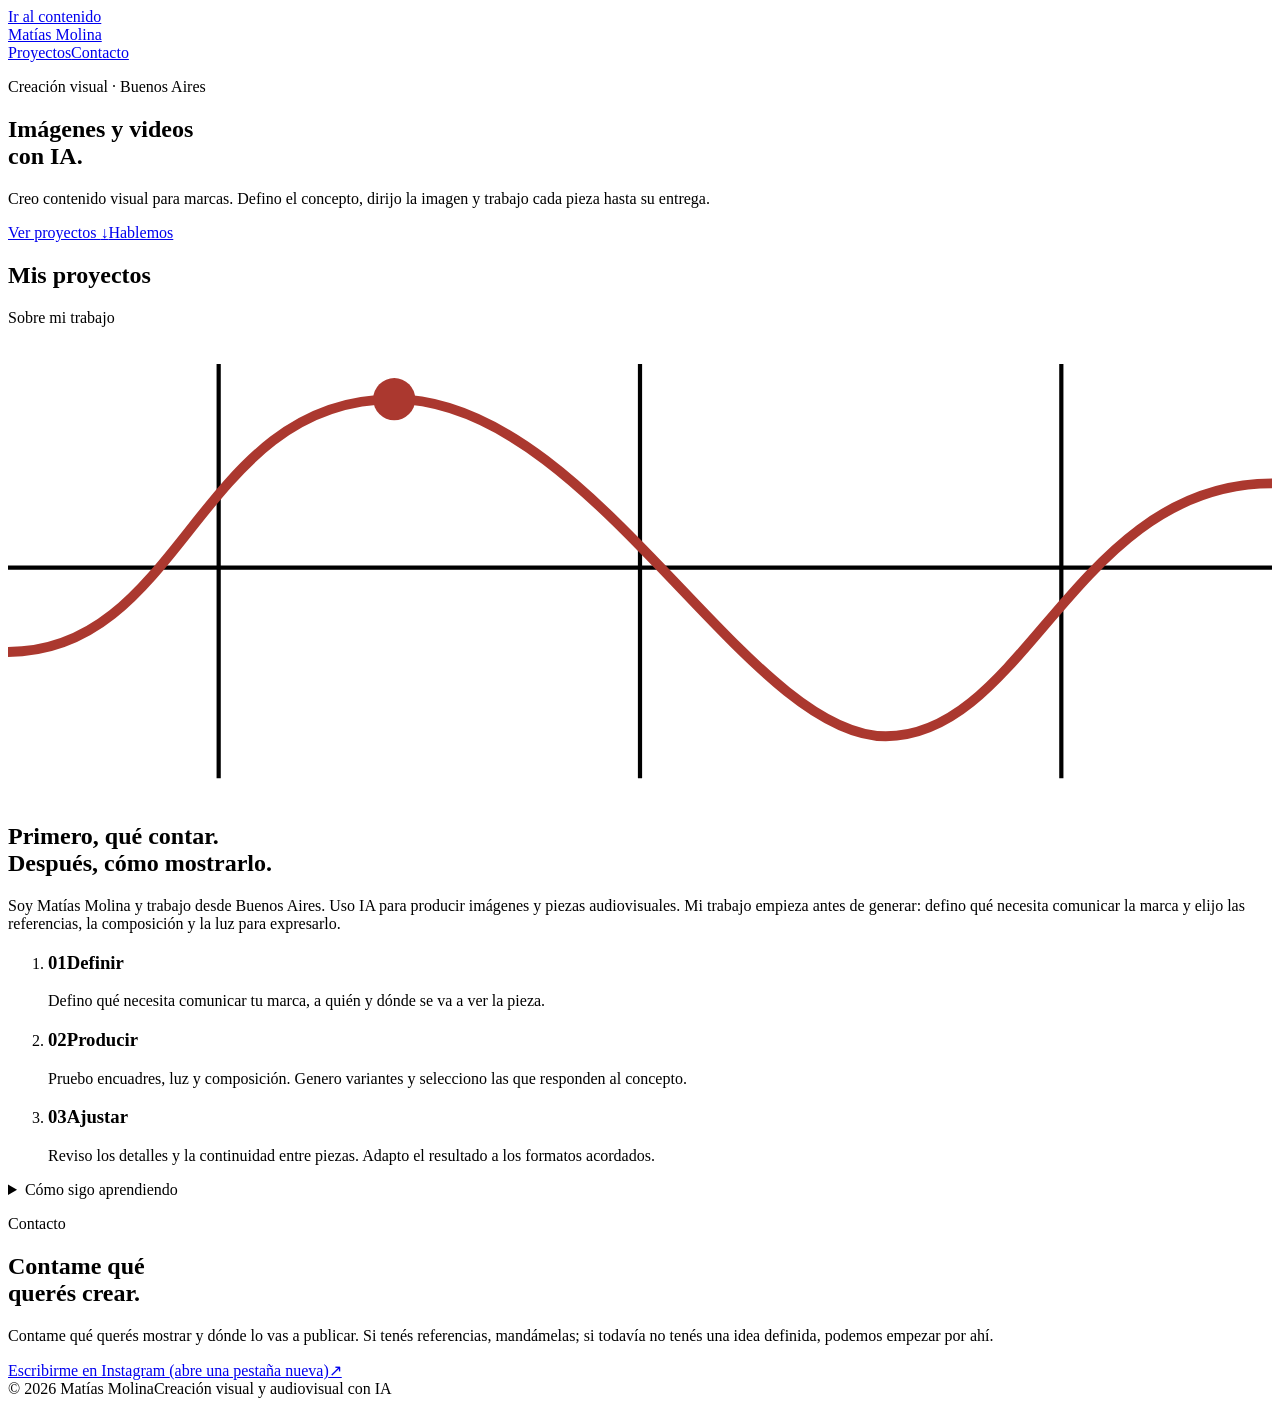
==== templates/index.html @ c82f5687 "Rewrite portfolio copy in first person and clarify project process" ====
<!doctype html>
<html lang="es-AR">
<head>
<meta charset="utf-8">
<meta name="viewport" content="width=device-width, initial-scale=1">
<meta name="description" content="Creo imágenes y videos con IA para marcas. Conocé mis proyectos, las decisiones detrás de cada pieza y cómo trabajo. Soy Matías Molina.">
<meta name="theme-color" content="#fafaf8">
<title>Imágenes y videos con IA para marcas | Matías Molina</title>
<!-- SEO:START --><!-- SEO:END -->
<link rel="icon" href="assets/favicon.svg" type="image/svg+xml">
<link rel="stylesheet" href="assets/site.css">
</head>
<body id="inicio">
<a class="skip" href="#contenido">Ir al contenido</a>
<header class="site-header"><div class="wrap header-inner"><a class="brand" href="#inicio" aria-label="Matías Molina, inicio">Matías Molina<span class="brand-dot" aria-hidden="true"></span></a><nav class="nav" aria-label="Navegación principal"><a href="#trabajos">Proyectos</a><a href="#contacto">Contacto</a></nav></div></header>
<main id="contenido" tabindex="-1">
<section class="wrap hero" aria-labelledby="hero-title"><p class="eyebrow">Creación visual · Buenos Aires</p><h1 id="hero-title">Imágenes y videos<br><span>con IA.</span></h1><p class="hero-copy">Creo contenido visual para marcas. Defino el concepto, dirijo la imagen y trabajo cada pieza hasta su entrega.</p><div class="hero-actions"><a class="button" href="#trabajos">Ver proyectos <span aria-hidden="true">↓</span></a><a class="text-link" href="#contacto">Hablemos</a></div></section>
<section class="section work-section" id="trabajos" aria-labelledby="work-title"><div class="wrap"><div class="section-heading"><h2 id="work-title">Mis proyectos</h2><p class="count" id="catalog-count" hidden></p></div><div class="filters" id="filters" role="group" aria-label="Filtrar por formato" hidden><button type="button" data-filter="all" aria-pressed="true">Todo</button><button type="button" data-filter="image" aria-pressed="false">Imágenes</button><button type="button" data-filter="video" aria-pressed="false">Videos</button></div><!-- CATALOG:START --><!-- CATALOG:END --></div></section>
<section class="section about" aria-labelledby="about-title"><div class="wrap about-layout"><div><p class="section-kicker">Sobre mi trabajo</p><div class="signature" aria-hidden="true"><svg viewBox="0 0 180 65" fill="none"><path d="M0 32H180M30 3V62M90 3V62M150 3V62" stroke="currentColor" stroke-width=".6"/><path d="M0 44C25 44 27 8 55 8S105 56 125 56 152 20 180 20" stroke="#ab382f" stroke-width="1.4"/><circle cx="55" cy="8" r="3" fill="#ab382f"/></svg></div></div><div><h2 id="about-title">Primero, qué contar.<br>Después, cómo mostrarlo.</h2><p class="about-copy">Soy Matías Molina y trabajo desde Buenos Aires. Uso IA para producir imágenes y piezas audiovisuales. Mi trabajo empieza antes de generar: defino qué necesita comunicar la marca y elijo las referencias, la composición y la luz para expresarlo.</p><ol class="method"><li><h3><span aria-hidden="true">01</span>Definir</h3><p>Defino qué necesita comunicar tu marca, a quién y dónde se va a ver la pieza.</p></li><li><h3><span aria-hidden="true">02</span>Producir</h3><p>Pruebo encuadres, luz y composición. Genero variantes y selecciono las que responden al concepto.</p></li><li><h3><span aria-hidden="true">03</span>Ajustar</h3><p>Reviso los detalles y la continuidad entre piezas. Adapto el resultado a los formatos acordados.</p></li></ol><details class="training"><summary>Cómo sigo aprendiendo</summary><div class="training-body"><div><h3>Modo Máquina · En curso</h3><p>Estoy cursando una formación en creación de contenido con inteligencia artificial.</p><a class="inline-link" href="https://modomaquina.com/" target="_blank" rel="noopener noreferrer">Ver la formación <span class="sr-only">(abre una pestaña nueva)</span><span aria-hidden="true">↗</span></a></div><div><h3>Dirección audiovisual con IA · Programa propio</h3><p>Diseñé un recorrido de estudio de seis etapas, desde la intención hasta el montaje. Aún no lo puse en práctica.</p></div></div></details></div></div></section>
<section class="contact-section" id="contacto" aria-labelledby="contact-title"><div class="wrap"><p class="eyebrow">Contacto</p><h2 id="contact-title">Contame qué<br>querés crear.</h2><p class="contact-copy">Contame qué querés mostrar y dónde lo vas a publicar. Si tenés referencias, mandámelas; si todavía no tenés una idea definida, podemos empezar por ahí.</p><a class="button" href="https://www.instagram.com/matias_sistemascreativos/" target="_blank" rel="noopener noreferrer">Escribirme en Instagram <span class="sr-only">(abre una pestaña nueva)</span><span aria-hidden="true">↗</span></a></div></section>
</main>
<footer class="footer"><div class="wrap footer-inner"><span>© 2026 Matías Molina</span><span>Creación visual y audiovisual con IA</span><button class="motion-control" id="motion-toggle" type="button" aria-pressed="false" hidden>Reducir movimiento</button></div></footer>
<dialog class="viewer" id="viewer" aria-labelledby="viewer-title" aria-describedby="viewer-caption"><div class="viewer-layout"><header class="viewer-header"><h2 id="viewer-title"></h2><button class="viewer-close" type="button" id="viewer-close" autofocus>Cerrar <span aria-hidden="true">×</span></button></header><div class="viewer-body"><div class="viewer-stage" id="viewer-stage"></div><p class="viewer-caption" id="viewer-caption"></p></div><nav class="viewer-nav" aria-label="Recorrer imágenes del proyecto"><button type="button" id="viewer-prev">Anterior</button><p id="viewer-position" role="status" aria-live="polite"></p><button type="button" id="viewer-next">Siguiente</button></nav></div></dialog>
<!-- DATA:START --><!-- DATA:END -->
<script defer src="assets/vendor/gsap.min.js"></script>
<script defer src="assets/site.js"></script>
</body>
</html>
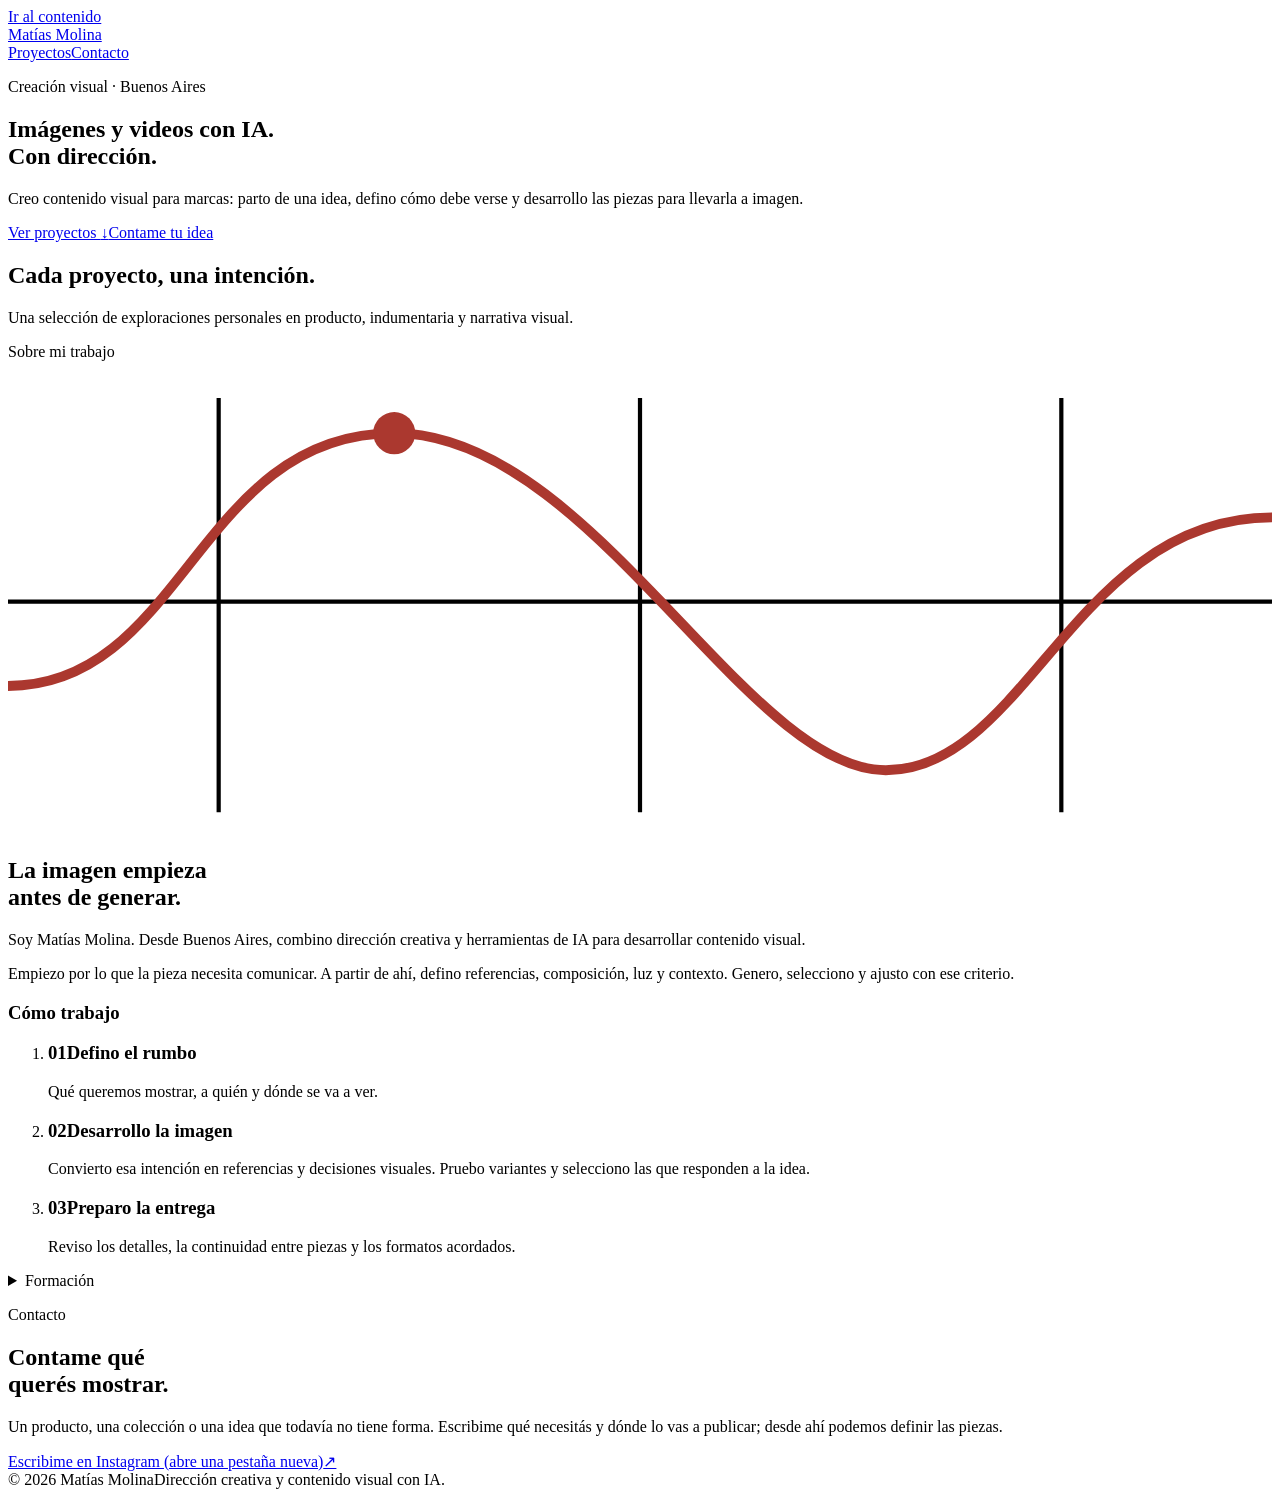
==== commit 43176828: "Publish approved portfolio copy and project narratives" ====
--- a/templates/index.html
+++ b/templates/index.html
@@ -14,12 +14,12 @@
 <a class="skip" href="#contenido">Ir al contenido</a>
 <header class="site-header"><div class="wrap header-inner"><a class="brand" href="#inicio" aria-label="Matías Molina, inicio">Matías Molina<span class="brand-dot" aria-hidden="true"></span></a><nav class="nav" aria-label="Navegación principal"><a href="#trabajos">Proyectos</a><a href="#contacto">Contacto</a></nav></div></header>
 <main id="contenido" tabindex="-1">
-<section class="wrap hero" aria-labelledby="hero-title"><p class="eyebrow">Creación visual · Buenos Aires</p><h1 id="hero-title">Imágenes y videos<br><span>con IA.</span></h1><p class="hero-copy">Creo contenido visual para marcas. Defino el concepto, dirijo la imagen y trabajo cada pieza hasta su entrega.</p><div class="hero-actions"><a class="button" href="#trabajos">Ver proyectos <span aria-hidden="true">↓</span></a><a class="text-link" href="#contacto">Hablemos</a></div></section>
-<section class="section work-section" id="trabajos" aria-labelledby="work-title"><div class="wrap"><div class="section-heading"><h2 id="work-title">Mis proyectos</h2><p class="count" id="catalog-count" hidden></p></div><div class="filters" id="filters" role="group" aria-label="Filtrar por formato" hidden><button type="button" data-filter="all" aria-pressed="true">Todo</button><button type="button" data-filter="image" aria-pressed="false">Imágenes</button><button type="button" data-filter="video" aria-pressed="false">Videos</button></div><!-- CATALOG:START --><!-- CATALOG:END --></div></section>
-<section class="section about" aria-labelledby="about-title"><div class="wrap about-layout"><div><p class="section-kicker">Sobre mi trabajo</p><div class="signature" aria-hidden="true"><svg viewBox="0 0 180 65" fill="none"><path d="M0 32H180M30 3V62M90 3V62M150 3V62" stroke="currentColor" stroke-width=".6"/><path d="M0 44C25 44 27 8 55 8S105 56 125 56 152 20 180 20" stroke="#ab382f" stroke-width="1.4"/><circle cx="55" cy="8" r="3" fill="#ab382f"/></svg></div></div><div><h2 id="about-title">Primero, qué contar.<br>Después, cómo mostrarlo.</h2><p class="about-copy">Soy Matías Molina y trabajo desde Buenos Aires. Uso IA para producir imágenes y piezas audiovisuales. Mi trabajo empieza antes de generar: defino qué necesita comunicar la marca y elijo las referencias, la composición y la luz para expresarlo.</p><ol class="method"><li><h3><span aria-hidden="true">01</span>Definir</h3><p>Defino qué necesita comunicar tu marca, a quién y dónde se va a ver la pieza.</p></li><li><h3><span aria-hidden="true">02</span>Producir</h3><p>Pruebo encuadres, luz y composición. Genero variantes y selecciono las que responden al concepto.</p></li><li><h3><span aria-hidden="true">03</span>Ajustar</h3><p>Reviso los detalles y la continuidad entre piezas. Adapto el resultado a los formatos acordados.</p></li></ol><details class="training"><summary>Cómo sigo aprendiendo</summary><div class="training-body"><div><h3>Modo Máquina · En curso</h3><p>Estoy cursando una formación en creación de contenido con inteligencia artificial.</p><a class="inline-link" href="https://modomaquina.com/" target="_blank" rel="noopener noreferrer">Ver la formación <span class="sr-only">(abre una pestaña nueva)</span><span aria-hidden="true">↗</span></a></div><div><h3>Dirección audiovisual con IA · Programa propio</h3><p>Diseñé un recorrido de estudio de seis etapas, desde la intención hasta el montaje. Aún no lo puse en práctica.</p></div></div></details></div></div></section>
-<section class="contact-section" id="contacto" aria-labelledby="contact-title"><div class="wrap"><p class="eyebrow">Contacto</p><h2 id="contact-title">Contame qué<br>querés crear.</h2><p class="contact-copy">Contame qué querés mostrar y dónde lo vas a publicar. Si tenés referencias, mandámelas; si todavía no tenés una idea definida, podemos empezar por ahí.</p><a class="button" href="https://www.instagram.com/matias_sistemascreativos/" target="_blank" rel="noopener noreferrer">Escribirme en Instagram <span class="sr-only">(abre una pestaña nueva)</span><span aria-hidden="true">↗</span></a></div></section>
+<section class="wrap hero" aria-labelledby="hero-title"><p class="eyebrow">Creación visual · Buenos Aires</p><h1 id="hero-title">Imágenes y videos con IA.<br><span>Con dirección.</span></h1><p class="hero-copy">Creo contenido visual para marcas: parto de una idea, defino cómo debe verse y desarrollo las piezas para llevarla a imagen.</p><div class="hero-actions"><a class="button" href="#trabajos">Ver proyectos <span aria-hidden="true">↓</span></a><a class="text-link" href="#contacto">Contame tu idea</a></div></section>
+<section class="section work-section" id="trabajos" aria-labelledby="work-title"><div class="wrap"><div class="section-heading"><h2 id="work-title">Cada proyecto, una intención.</h2><p class="count" id="catalog-count" hidden></p></div><p class="project-intro">Una selección de exploraciones personales en producto, indumentaria y narrativa visual.</p><div class="filters" id="filters" role="group" aria-label="Filtrar por formato" hidden><button type="button" data-filter="all" aria-pressed="true">Todo</button><button type="button" data-filter="image" aria-pressed="false">Imágenes</button><button type="button" data-filter="video" aria-pressed="false">Videos</button></div><!-- CATALOG:START --><!-- CATALOG:END --></div></section>
+<section class="section about" aria-labelledby="about-title"><div class="wrap about-layout"><div><p class="section-kicker">Sobre mi trabajo</p><div class="signature" aria-hidden="true"><svg viewBox="0 0 180 65" fill="none"><path d="M0 32H180M30 3V62M90 3V62M150 3V62" stroke="currentColor" stroke-width=".6"/><path d="M0 44C25 44 27 8 55 8S105 56 125 56 152 20 180 20" stroke="#ab382f" stroke-width="1.4"/><circle cx="55" cy="8" r="3" fill="#ab382f"/></svg></div></div><div><h2 id="about-title">La imagen empieza<br>antes de generar.</h2><p class="about-copy">Soy Matías Molina. Desde Buenos Aires, combino dirección creativa y herramientas de IA para desarrollar contenido visual.</p><p class="about-copy">Empiezo por lo que la pieza necesita comunicar. A partir de ahí, defino referencias, composición, luz y contexto. Genero, selecciono y ajusto con ese criterio.</p><h3>Cómo trabajo</h3><ol class="method"><li><h3><span aria-hidden="true">01</span>Defino el rumbo</h3><p>Qué queremos mostrar, a quién y dónde se va a ver.</p></li><li><h3><span aria-hidden="true">02</span>Desarrollo la imagen</h3><p>Convierto esa intención en referencias y decisiones visuales. Pruebo variantes y selecciono las que responden a la idea.</p></li><li><h3><span aria-hidden="true">03</span>Preparo la entrega</h3><p>Reviso los detalles, la continuidad entre piezas y los formatos acordados.</p></li></ol><details class="training"><summary>Formación</summary><div class="training-body"><div><h3>Modo Máquina · En curso</h3><p>Actualmente curso Modo Máquina, con foco en creación de contenido con inteligencia artificial.</p><a class="inline-link" href="https://modomaquina.com/" target="_blank" rel="noopener noreferrer">Ver la formación <span class="sr-only">(abre una pestaña nueva)</span><span aria-hidden="true">↗</span></a></div></div></details></div></div></section>
+<section class="contact-section" id="contacto" aria-labelledby="contact-title"><div class="wrap"><p class="eyebrow">Contacto</p><h2 id="contact-title">Contame qué<br>querés mostrar.</h2><p class="contact-copy">Un producto, una colección o una idea que todavía no tiene forma. Escribime qué necesitás y dónde lo vas a publicar; desde ahí podemos definir las piezas.</p><a class="button" href="https://www.instagram.com/matias_sistemascreativos/" target="_blank" rel="noopener noreferrer">Escribime en Instagram <span class="sr-only">(abre una pestaña nueva)</span><span aria-hidden="true">↗</span></a></div></section>
 </main>
-<footer class="footer"><div class="wrap footer-inner"><span>© 2026 Matías Molina</span><span>Creación visual y audiovisual con IA</span><button class="motion-control" id="motion-toggle" type="button" aria-pressed="false" hidden>Reducir movimiento</button></div></footer>
+<footer class="footer"><div class="wrap footer-inner"><span>© 2026 Matías Molina</span><span>Dirección creativa y contenido visual con IA.</span><button class="motion-control" id="motion-toggle" type="button" aria-pressed="false" hidden>Reducir movimiento</button></div></footer>
 <dialog class="viewer" id="viewer" aria-labelledby="viewer-title" aria-describedby="viewer-caption"><div class="viewer-layout"><header class="viewer-header"><h2 id="viewer-title"></h2><button class="viewer-close" type="button" id="viewer-close" autofocus>Cerrar <span aria-hidden="true">×</span></button></header><div class="viewer-body"><div class="viewer-stage" id="viewer-stage"></div><p class="viewer-caption" id="viewer-caption"></p></div><nav class="viewer-nav" aria-label="Recorrer imágenes del proyecto"><button type="button" id="viewer-prev">Anterior</button><p id="viewer-position" role="status" aria-live="polite"></p><button type="button" id="viewer-next">Siguiente</button></nav></div></dialog>
 <!-- DATA:START --><!-- DATA:END -->
 <script defer src="assets/vendor/gsap.min.js"></script>
@@ -27,3 +27,4 @@
 </body>
 </html>
 
+
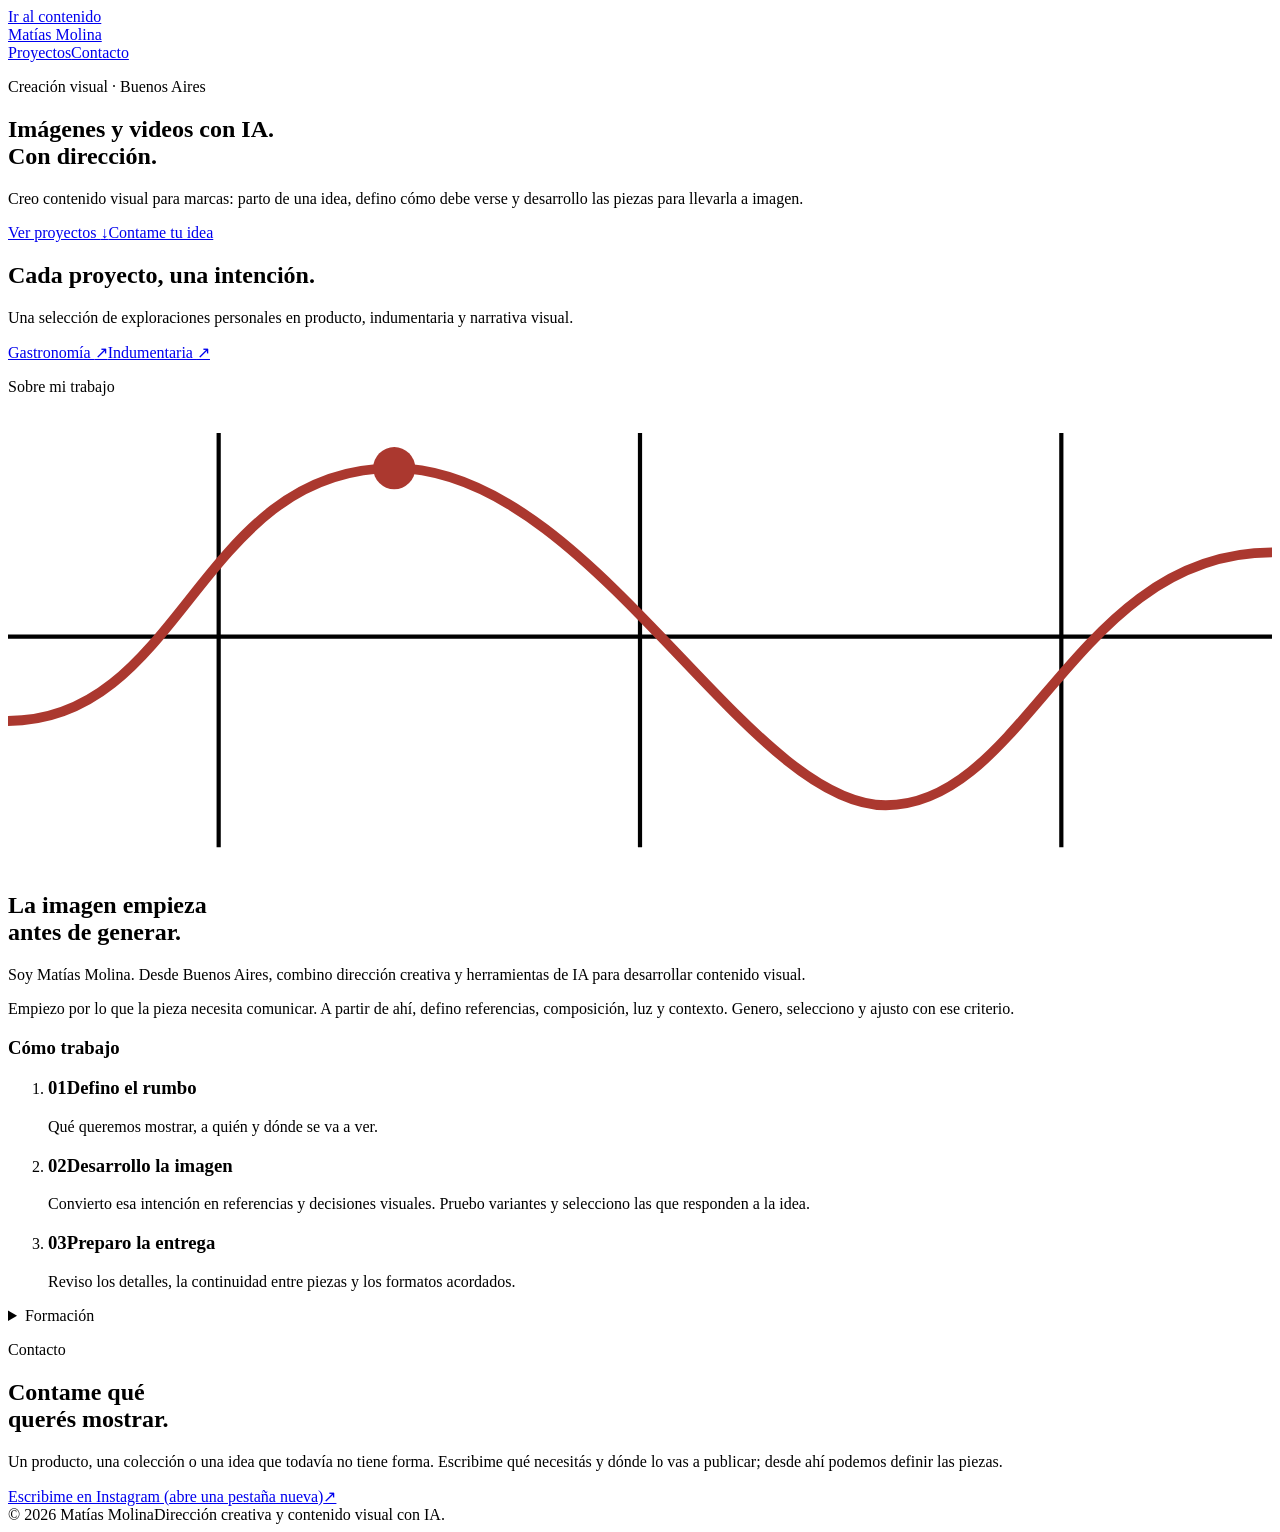
==== commit 408ad0e1: "Add direct project navigation above portfolio gallery" ====
--- a/templates/index.html
+++ b/templates/index.html
@@ -15,7 +15,7 @@
 <header class="site-header"><div class="wrap header-inner"><a class="brand" href="#inicio" aria-label="Matías Molina, inicio">Matías Molina<span class="brand-dot" aria-hidden="true"></span></a><nav class="nav" aria-label="Navegación principal"><a href="#trabajos">Proyectos</a><a href="#contacto">Contacto</a></nav></div></header>
 <main id="contenido" tabindex="-1">
 <section class="wrap hero" aria-labelledby="hero-title"><p class="eyebrow">Creación visual · Buenos Aires</p><h1 id="hero-title">Imágenes y videos con IA.<br><span>Con dirección.</span></h1><p class="hero-copy">Creo contenido visual para marcas: parto de una idea, defino cómo debe verse y desarrollo las piezas para llevarla a imagen.</p><div class="hero-actions"><a class="button" href="#trabajos">Ver proyectos <span aria-hidden="true">↓</span></a><a class="text-link" href="#contacto">Contame tu idea</a></div></section>
-<section class="section work-section" id="trabajos" aria-labelledby="work-title"><div class="wrap"><div class="section-heading"><h2 id="work-title">Cada proyecto, una intención.</h2><p class="count" id="catalog-count" hidden></p></div><p class="project-intro">Una selección de exploraciones personales en producto, indumentaria y narrativa visual.</p><div class="filters" id="filters" role="group" aria-label="Filtrar por formato" hidden><button type="button" data-filter="all" aria-pressed="true">Todo</button><button type="button" data-filter="image" aria-pressed="false">Imágenes</button><button type="button" data-filter="video" aria-pressed="false">Videos</button></div><!-- CATALOG:START --><!-- CATALOG:END --></div></section>
+<section class="section work-section" id="trabajos" aria-labelledby="work-title"><div class="wrap"><div class="section-heading"><h2 id="work-title">Cada proyecto, una intención.</h2><p class="count" id="catalog-count" hidden></p></div><p class="project-intro">Una selección de exploraciones personales en producto, indumentaria y narrativa visual.</p><nav class="project-index" aria-label="Ir a un proyecto"><a href="#001-el-frio-tiene-textura">Gastronomía <span aria-hidden="true">↗</span></a><a href="#002-una-prenda-tres-vidas">Indumentaria <span aria-hidden="true">↗</span></a></nav><div class="filters" id="filters" role="group" aria-label="Filtrar por formato" hidden><button type="button" data-filter="all" aria-pressed="true">Todo</button><button type="button" data-filter="image" aria-pressed="false">Imágenes</button><button type="button" data-filter="video" aria-pressed="false">Videos</button></div><!-- CATALOG:START --><!-- CATALOG:END --></div></section>
 <section class="section about" aria-labelledby="about-title"><div class="wrap about-layout"><div><p class="section-kicker">Sobre mi trabajo</p><div class="signature" aria-hidden="true"><svg viewBox="0 0 180 65" fill="none"><path d="M0 32H180M30 3V62M90 3V62M150 3V62" stroke="currentColor" stroke-width=".6"/><path d="M0 44C25 44 27 8 55 8S105 56 125 56 152 20 180 20" stroke="#ab382f" stroke-width="1.4"/><circle cx="55" cy="8" r="3" fill="#ab382f"/></svg></div></div><div><h2 id="about-title">La imagen empieza<br>antes de generar.</h2><p class="about-copy">Soy Matías Molina. Desde Buenos Aires, combino dirección creativa y herramientas de IA para desarrollar contenido visual.</p><p class="about-copy">Empiezo por lo que la pieza necesita comunicar. A partir de ahí, defino referencias, composición, luz y contexto. Genero, selecciono y ajusto con ese criterio.</p><h3>Cómo trabajo</h3><ol class="method"><li><h3><span aria-hidden="true">01</span>Defino el rumbo</h3><p>Qué queremos mostrar, a quién y dónde se va a ver.</p></li><li><h3><span aria-hidden="true">02</span>Desarrollo la imagen</h3><p>Convierto esa intención en referencias y decisiones visuales. Pruebo variantes y selecciono las que responden a la idea.</p></li><li><h3><span aria-hidden="true">03</span>Preparo la entrega</h3><p>Reviso los detalles, la continuidad entre piezas y los formatos acordados.</p></li></ol><details class="training"><summary>Formación</summary><div class="training-body"><div><h3>Modo Máquina · En curso</h3><p>Actualmente curso Modo Máquina, con foco en creación de contenido con inteligencia artificial.</p><a class="inline-link" href="https://modomaquina.com/" target="_blank" rel="noopener noreferrer">Ver la formación <span class="sr-only">(abre una pestaña nueva)</span><span aria-hidden="true">↗</span></a></div></div></details></div></div></section>
 <section class="contact-section" id="contacto" aria-labelledby="contact-title"><div class="wrap"><p class="eyebrow">Contacto</p><h2 id="contact-title">Contame qué<br>querés mostrar.</h2><p class="contact-copy">Un producto, una colección o una idea que todavía no tiene forma. Escribime qué necesitás y dónde lo vas a publicar; desde ahí podemos definir las piezas.</p><a class="button" href="https://www.instagram.com/matias_sistemascreativos/" target="_blank" rel="noopener noreferrer">Escribime en Instagram <span class="sr-only">(abre una pestaña nueva)</span><span aria-hidden="true">↗</span></a></div></section>
 </main>
@@ -28,3 +28,4 @@
 </html>
 
 
+
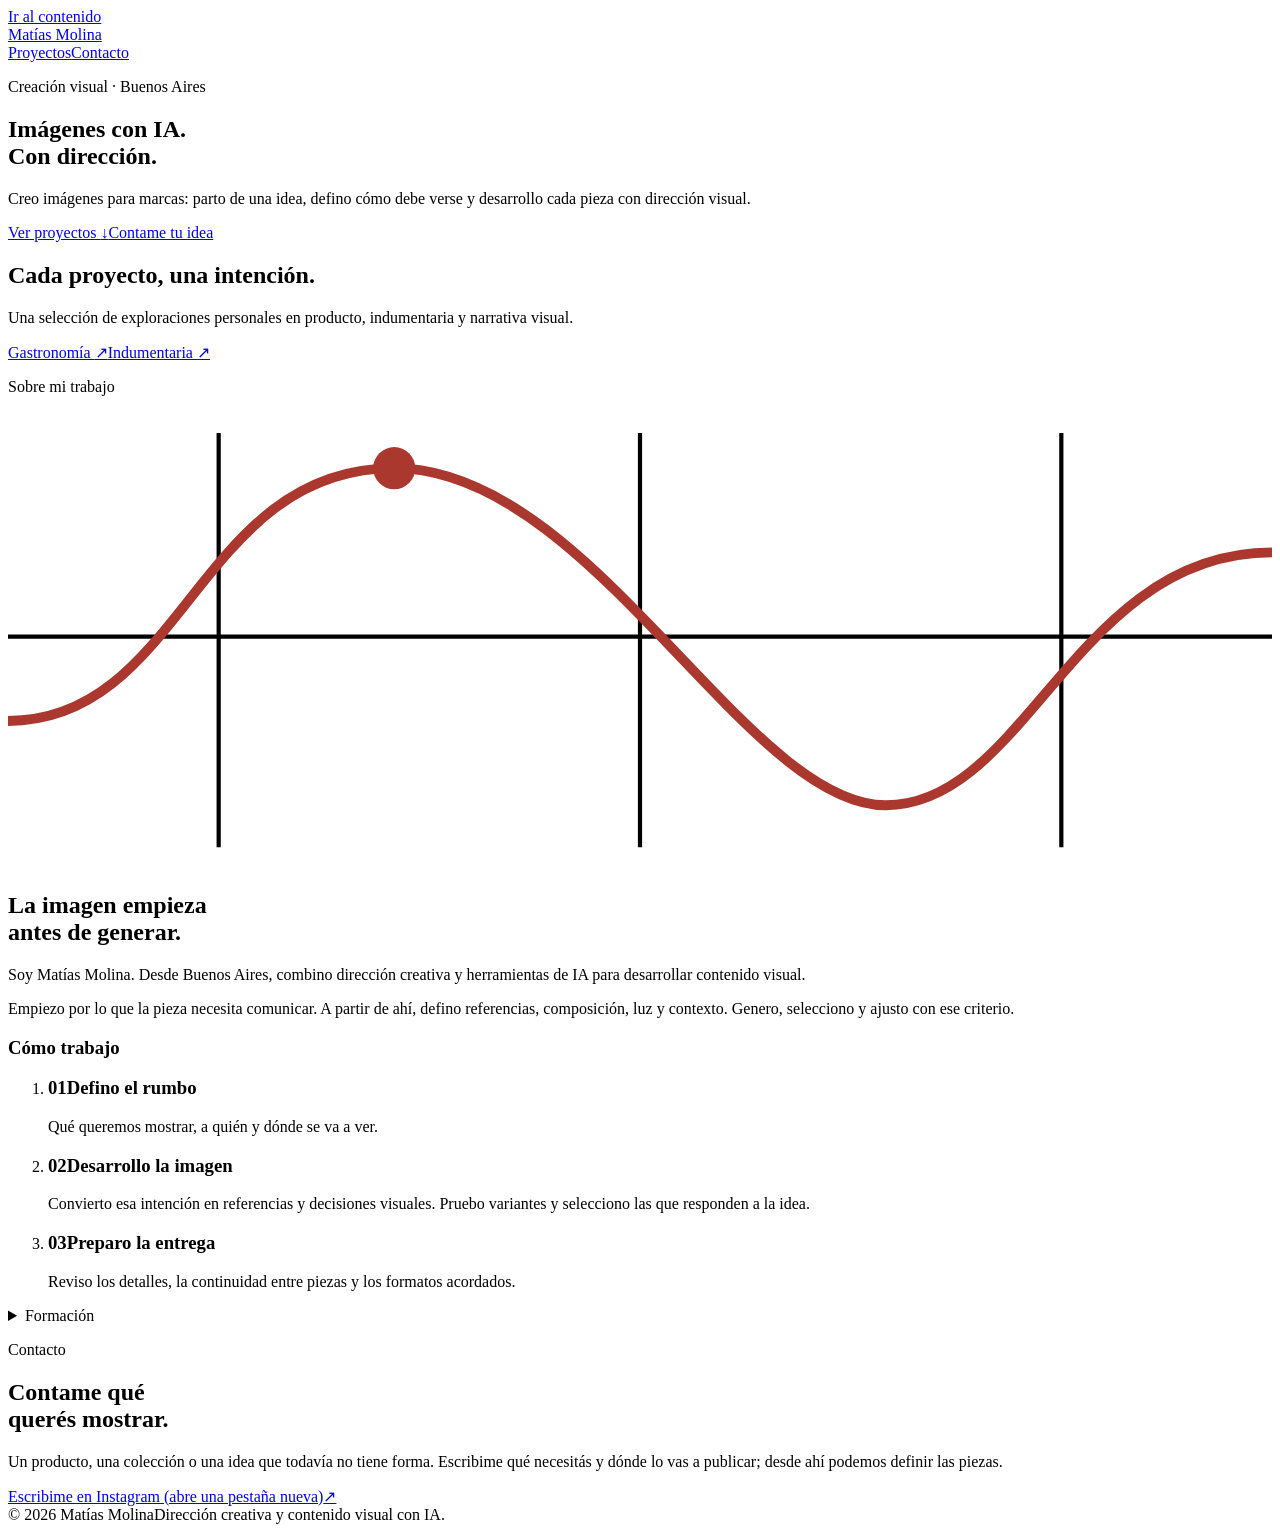
==== commit 22e46d61: "Align portfolio headline and SEO with published image work" ====
--- a/templates/index.html
+++ b/templates/index.html
@@ -3,9 +3,9 @@
 <head>
 <meta charset="utf-8">
 <meta name="viewport" content="width=device-width, initial-scale=1">
-<meta name="description" content="Creo imágenes y videos con IA para marcas. Conocé mis proyectos, las decisiones detrás de cada pieza y cómo trabajo. Soy Matías Molina.">
+<meta name="description" content="Creo imágenes con IA para marcas. Conocé mis proyectos, las decisiones detrás de cada pieza y cómo trabajo. Soy Matías Molina.">
 <meta name="theme-color" content="#fafaf8">
-<title>Imágenes y videos con IA para marcas | Matías Molina</title>
+<title>Imágenes con IA para marcas | Matías Molina</title>
 <!-- SEO:START --><!-- SEO:END -->
 <link rel="icon" href="assets/favicon.svg" type="image/svg+xml">
 <link rel="stylesheet" href="assets/site.css">
@@ -14,7 +14,7 @@
 <a class="skip" href="#contenido">Ir al contenido</a>
 <header class="site-header"><div class="wrap header-inner"><a class="brand" href="#inicio" aria-label="Matías Molina, inicio">Matías Molina<span class="brand-dot" aria-hidden="true"></span></a><nav class="nav" aria-label="Navegación principal"><a href="#trabajos">Proyectos</a><a href="#contacto">Contacto</a></nav></div></header>
 <main id="contenido" tabindex="-1">
-<section class="wrap hero" aria-labelledby="hero-title"><p class="eyebrow">Creación visual · Buenos Aires</p><h1 id="hero-title">Imágenes y videos con IA.<br><span>Con dirección.</span></h1><p class="hero-copy">Creo contenido visual para marcas: parto de una idea, defino cómo debe verse y desarrollo las piezas para llevarla a imagen.</p><div class="hero-actions"><a class="button" href="#trabajos">Ver proyectos <span aria-hidden="true">↓</span></a><a class="text-link" href="#contacto">Contame tu idea</a></div></section>
+<section class="wrap hero" aria-labelledby="hero-title"><p class="eyebrow">Creación visual · Buenos Aires</p><h1 id="hero-title">Imágenes con IA.<br><span>Con dirección.</span></h1><p class="hero-copy">Creo imágenes para marcas: parto de una idea, defino cómo debe verse y desarrollo cada pieza con dirección visual.</p><div class="hero-actions"><a class="button" href="#trabajos">Ver proyectos <span aria-hidden="true">↓</span></a><a class="text-link" href="#contacto">Contame tu idea</a></div></section>
 <section class="section work-section" id="trabajos" aria-labelledby="work-title"><div class="wrap"><div class="section-heading"><h2 id="work-title">Cada proyecto, una intención.</h2><p class="count" id="catalog-count" hidden></p></div><p class="project-intro">Una selección de exploraciones personales en producto, indumentaria y narrativa visual.</p><nav class="project-index" aria-label="Ir a un proyecto"><a href="#001-el-frio-tiene-textura">Gastronomía <span aria-hidden="true">↗</span></a><a href="#002-una-prenda-tres-vidas">Indumentaria <span aria-hidden="true">↗</span></a></nav><div class="filters" id="filters" role="group" aria-label="Filtrar por formato" hidden><button type="button" data-filter="all" aria-pressed="true">Todo</button><button type="button" data-filter="image" aria-pressed="false">Imágenes</button><button type="button" data-filter="video" aria-pressed="false">Videos</button></div><!-- CATALOG:START --><!-- CATALOG:END --></div></section>
 <section class="section about" aria-labelledby="about-title"><div class="wrap about-layout"><div><p class="section-kicker">Sobre mi trabajo</p><div class="signature" aria-hidden="true"><svg viewBox="0 0 180 65" fill="none"><path d="M0 32H180M30 3V62M90 3V62M150 3V62" stroke="currentColor" stroke-width=".6"/><path d="M0 44C25 44 27 8 55 8S105 56 125 56 152 20 180 20" stroke="#ab382f" stroke-width="1.4"/><circle cx="55" cy="8" r="3" fill="#ab382f"/></svg></div></div><div><h2 id="about-title">La imagen empieza<br>antes de generar.</h2><p class="about-copy">Soy Matías Molina. Desde Buenos Aires, combino dirección creativa y herramientas de IA para desarrollar contenido visual.</p><p class="about-copy">Empiezo por lo que la pieza necesita comunicar. A partir de ahí, defino referencias, composición, luz y contexto. Genero, selecciono y ajusto con ese criterio.</p><h3>Cómo trabajo</h3><ol class="method"><li><h3><span aria-hidden="true">01</span>Defino el rumbo</h3><p>Qué queremos mostrar, a quién y dónde se va a ver.</p></li><li><h3><span aria-hidden="true">02</span>Desarrollo la imagen</h3><p>Convierto esa intención en referencias y decisiones visuales. Pruebo variantes y selecciono las que responden a la idea.</p></li><li><h3><span aria-hidden="true">03</span>Preparo la entrega</h3><p>Reviso los detalles, la continuidad entre piezas y los formatos acordados.</p></li></ol><details class="training"><summary>Formación</summary><div class="training-body"><div><h3>Modo Máquina · En curso</h3><p>Actualmente curso Modo Máquina, con foco en creación de contenido con inteligencia artificial.</p><a class="inline-link" href="https://modomaquina.com/" target="_blank" rel="noopener noreferrer">Ver la formación <span class="sr-only">(abre una pestaña nueva)</span><span aria-hidden="true">↗</span></a></div></div></details></div></div></section>
 <section class="contact-section" id="contacto" aria-labelledby="contact-title"><div class="wrap"><p class="eyebrow">Contacto</p><h2 id="contact-title">Contame qué<br>querés mostrar.</h2><p class="contact-copy">Un producto, una colección o una idea que todavía no tiene forma. Escribime qué necesitás y dónde lo vas a publicar; desde ahí podemos definir las piezas.</p><a class="button" href="https://www.instagram.com/matias_sistemascreativos/" target="_blank" rel="noopener noreferrer">Escribime en Instagram <span class="sr-only">(abre una pestaña nueva)</span><span aria-hidden="true">↗</span></a></div></section>
@@ -29,3 +29,4 @@
 
 
 
+
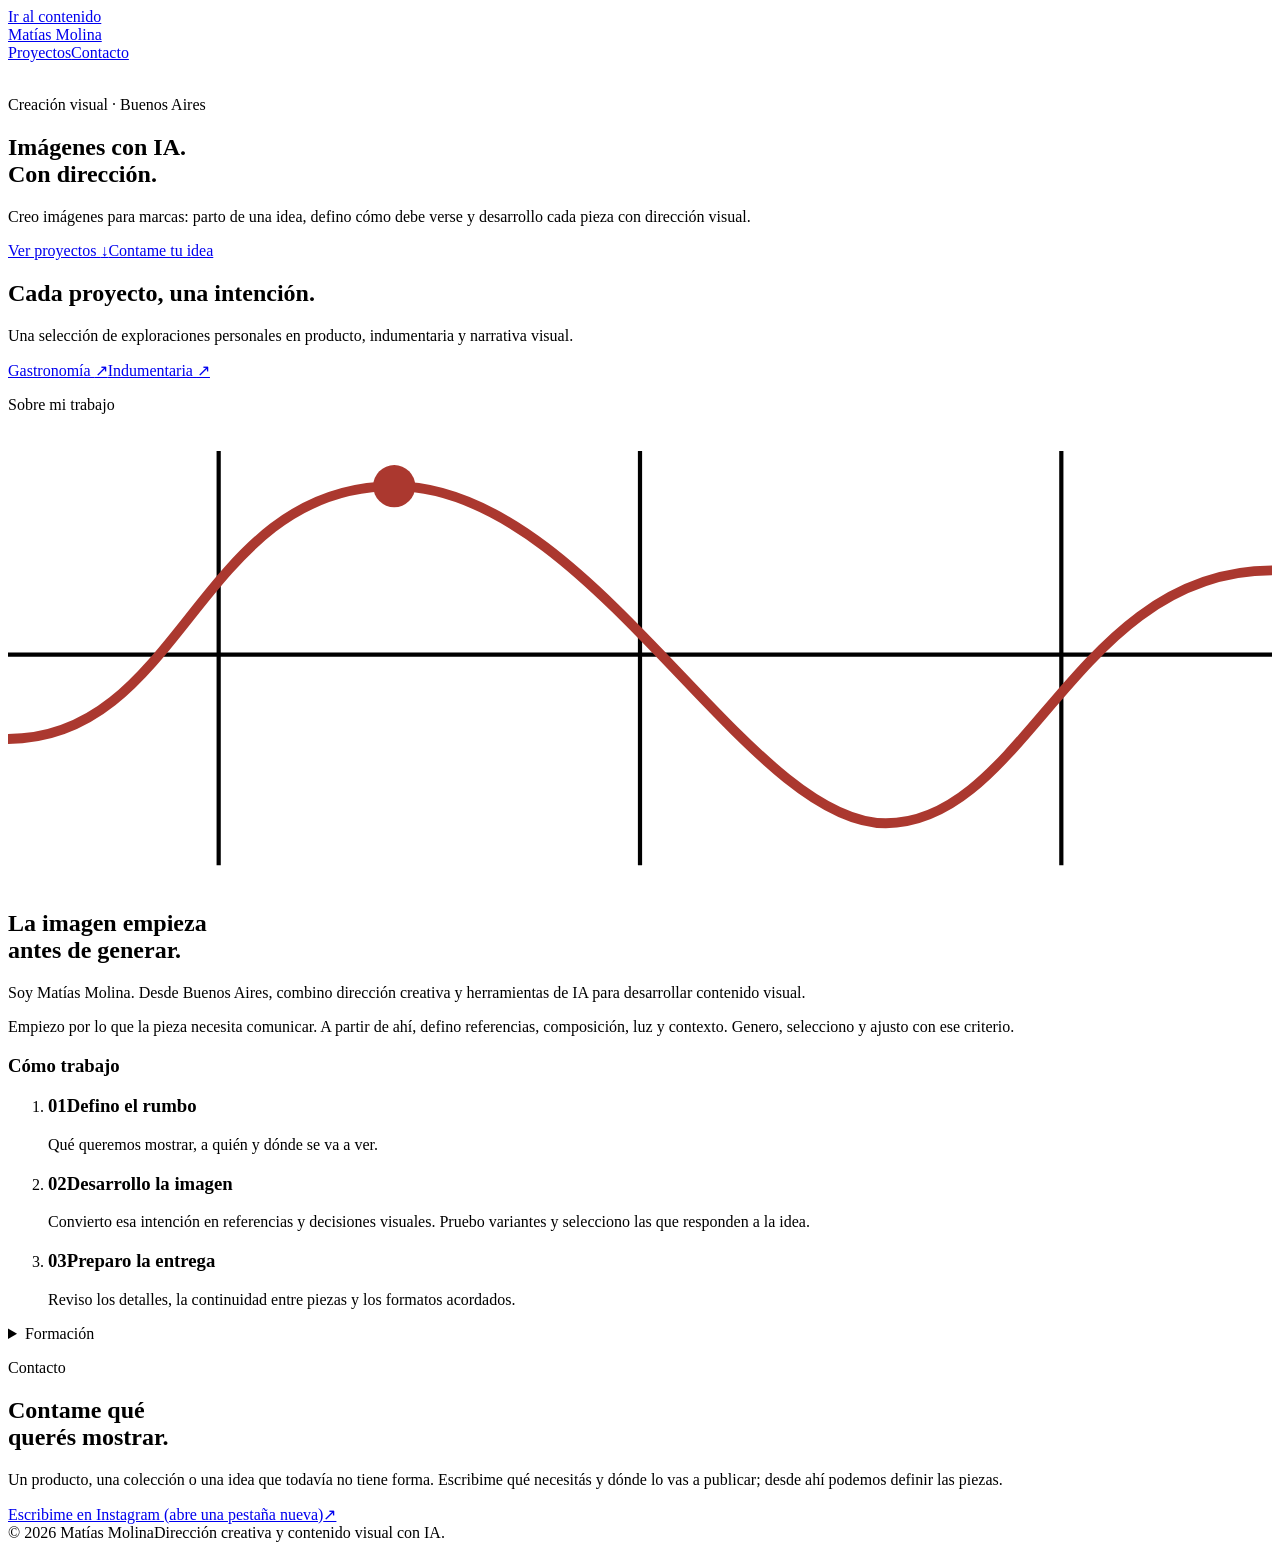
==== commit 7a520b6c: "Add the hero image: a light-table still life, no project tie-in Matías generated this with ChatGPT i" ====
--- a/templates/index.html
+++ b/templates/index.html
@@ -14,9 +14,9 @@
 <a class="skip" href="#contenido">Ir al contenido</a>
 <header class="site-header"><div class="wrap header-inner"><a class="brand" href="#inicio" aria-label="Matías Molina, inicio">Matías Molina<span class="brand-dot" aria-hidden="true"></span></a><nav class="nav" aria-label="Navegación principal"><a href="#trabajos">Proyectos</a><a href="#contacto">Contacto</a></nav></div></header>
 <main id="contenido" tabindex="-1">
-<section class="wrap hero" aria-labelledby="hero-title"><p class="eyebrow">Creación visual · Buenos Aires</p><h1 id="hero-title">Imágenes con IA.<br><span>Con dirección.</span></h1><p class="hero-copy">Creo imágenes para marcas: parto de una idea, defino cómo debe verse y desarrollo cada pieza con dirección visual.</p><div class="hero-actions"><a class="button" href="#trabajos">Ver proyectos <span aria-hidden="true">↓</span></a><a class="text-link" href="#contacto">Contame tu idea</a></div></section>
+<section class="hero" aria-labelledby="hero-title"><div class="hero-media" aria-hidden="true"><img src="assets/hero-direccion-creativa-v01.webp" alt="" fetchpriority="high" loading="eager" decoding="async"></div><div class="wrap hero-content"><p class="eyebrow">Creación visual · Buenos Aires</p><h1 id="hero-title">Imágenes con IA.<br><span>Con dirección.</span></h1><p class="hero-copy">Creo imágenes para marcas: parto de una idea, defino cómo debe verse y desarrollo cada pieza con dirección visual.</p><div class="hero-actions"><a class="button" href="#trabajos">Ver proyectos <span aria-hidden="true">↓</span></a><a class="text-link" href="#contacto">Contame tu idea</a></div></div></section>
 <section class="section work-section" id="trabajos" aria-labelledby="work-title"><div class="wrap"><div class="section-heading"><h2 id="work-title">Cada proyecto, una intención.</h2><p class="count" id="catalog-count" hidden></p></div><p class="project-intro">Una selección de exploraciones personales en producto, indumentaria y narrativa visual.</p><nav class="project-index" aria-label="Ir a un proyecto"><a href="#001-el-frio-tiene-textura">Gastronomía <span aria-hidden="true">↗</span></a><a href="#002-una-prenda-tres-vidas">Indumentaria <span aria-hidden="true">↗</span></a></nav><div class="filters" id="filters" role="group" aria-label="Filtrar por formato" hidden><button type="button" data-filter="all" aria-pressed="true">Todo</button><button type="button" data-filter="image" aria-pressed="false">Imágenes</button><button type="button" data-filter="video" aria-pressed="false">Videos</button></div><!-- CATALOG:START --><!-- CATALOG:END --></div></section>
-<section class="section about" aria-labelledby="about-title"><div class="wrap about-layout"><div><p class="section-kicker">Sobre mi trabajo</p><div class="signature" aria-hidden="true"><svg viewBox="0 0 180 65" fill="none"><path d="M0 32H180M30 3V62M90 3V62M150 3V62" stroke="currentColor" stroke-width=".6"/><path d="M0 44C25 44 27 8 55 8S105 56 125 56 152 20 180 20" stroke="#ab382f" stroke-width="1.4"/><circle cx="55" cy="8" r="3" fill="#ab382f"/></svg></div></div><div><h2 id="about-title">La imagen empieza<br>antes de generar.</h2><p class="about-copy">Soy Matías Molina. Desde Buenos Aires, combino dirección creativa y herramientas de IA para desarrollar contenido visual.</p><p class="about-copy">Empiezo por lo que la pieza necesita comunicar. A partir de ahí, defino referencias, composición, luz y contexto. Genero, selecciono y ajusto con ese criterio.</p><h3>Cómo trabajo</h3><ol class="method"><li><h3><span aria-hidden="true">01</span>Defino el rumbo</h3><p>Qué queremos mostrar, a quién y dónde se va a ver.</p></li><li><h3><span aria-hidden="true">02</span>Desarrollo la imagen</h3><p>Convierto esa intención en referencias y decisiones visuales. Pruebo variantes y selecciono las que responden a la idea.</p></li><li><h3><span aria-hidden="true">03</span>Preparo la entrega</h3><p>Reviso los detalles, la continuidad entre piezas y los formatos acordados.</p></li></ol><details class="training"><summary>Formación</summary><div class="training-body"><div><h3>Modo Máquina · En curso</h3><p>Actualmente curso Modo Máquina, con foco en creación de contenido con inteligencia artificial.</p><a class="inline-link" href="https://modomaquina.com/" target="_blank" rel="noopener noreferrer">Ver la formación <span class="sr-only">(abre una pestaña nueva)</span><span aria-hidden="true">↗</span></a></div></div></details></div></div></section>
+<section class="section about" aria-labelledby="about-title"><div class="wrap about-layout"><div><p class="section-kicker">Sobre mi trabajo</p><div class="signature" aria-hidden="true"><svg viewBox="0 0 180 65" fill="none"><path d="M0 32H180M30 3V62M90 3V62M150 3V62" stroke="currentColor" stroke-width=".6"/><path d="M0 44C25 44 27 8 55 8S105 56 125 56 152 20 180 20" stroke="#ab382f" stroke-width="1.4"/><circle cx="55" cy="8" r="3" fill="#ab382f"/></svg></div></div><div><h2 id="about-title">La imagen empieza<br>antes de generar.</h2><p class="about-copy">Soy Matías Molina. Desde Buenos Aires, combino dirección creativa y herramientas de IA para desarrollar contenido visual.</p><p class="about-copy">Empiezo por lo que la pieza necesita comunicar. A partir de ahí, defino referencias, composición, luz y contexto. Genero, selecciono y ajusto con ese criterio.</p><h3>Cómo trabajo</h3><ol class="method" role="list"><li><h3><span aria-hidden="true">01</span>Defino el rumbo</h3><p>Qué queremos mostrar, a quién y dónde se va a ver.</p></li><li><h3><span aria-hidden="true">02</span>Desarrollo la imagen</h3><p>Convierto esa intención en referencias y decisiones visuales. Pruebo variantes y selecciono las que responden a la idea.</p></li><li><h3><span aria-hidden="true">03</span>Preparo la entrega</h3><p>Reviso los detalles, la continuidad entre piezas y los formatos acordados.</p></li></ol><details class="training"><summary>Formación</summary><div class="training-body"><div><h3>Modo Máquina · En curso</h3><p>Actualmente curso Modo Máquina, con foco en creación de contenido con inteligencia artificial.</p><a class="inline-link" href="https://modomaquina.com/" target="_blank" rel="noopener noreferrer">Ver la formación <span class="sr-only">(abre una pestaña nueva)</span><span aria-hidden="true">↗</span></a></div></div></details></div></div></section>
 <section class="contact-section" id="contacto" aria-labelledby="contact-title"><div class="wrap"><p class="eyebrow">Contacto</p><h2 id="contact-title">Contame qué<br>querés mostrar.</h2><p class="contact-copy">Un producto, una colección o una idea que todavía no tiene forma. Escribime qué necesitás y dónde lo vas a publicar; desde ahí podemos definir las piezas.</p><a class="button" href="https://www.instagram.com/matias_sistemascreativos/" target="_blank" rel="noopener noreferrer">Escribime en Instagram <span class="sr-only">(abre una pestaña nueva)</span><span aria-hidden="true">↗</span></a></div></section>
 </main>
 <footer class="footer"><div class="wrap footer-inner"><span>© 2026 Matías Molina</span><span>Dirección creativa y contenido visual con IA.</span><button class="motion-control" id="motion-toggle" type="button" aria-pressed="false" hidden>Reducir movimiento</button></div></footer>
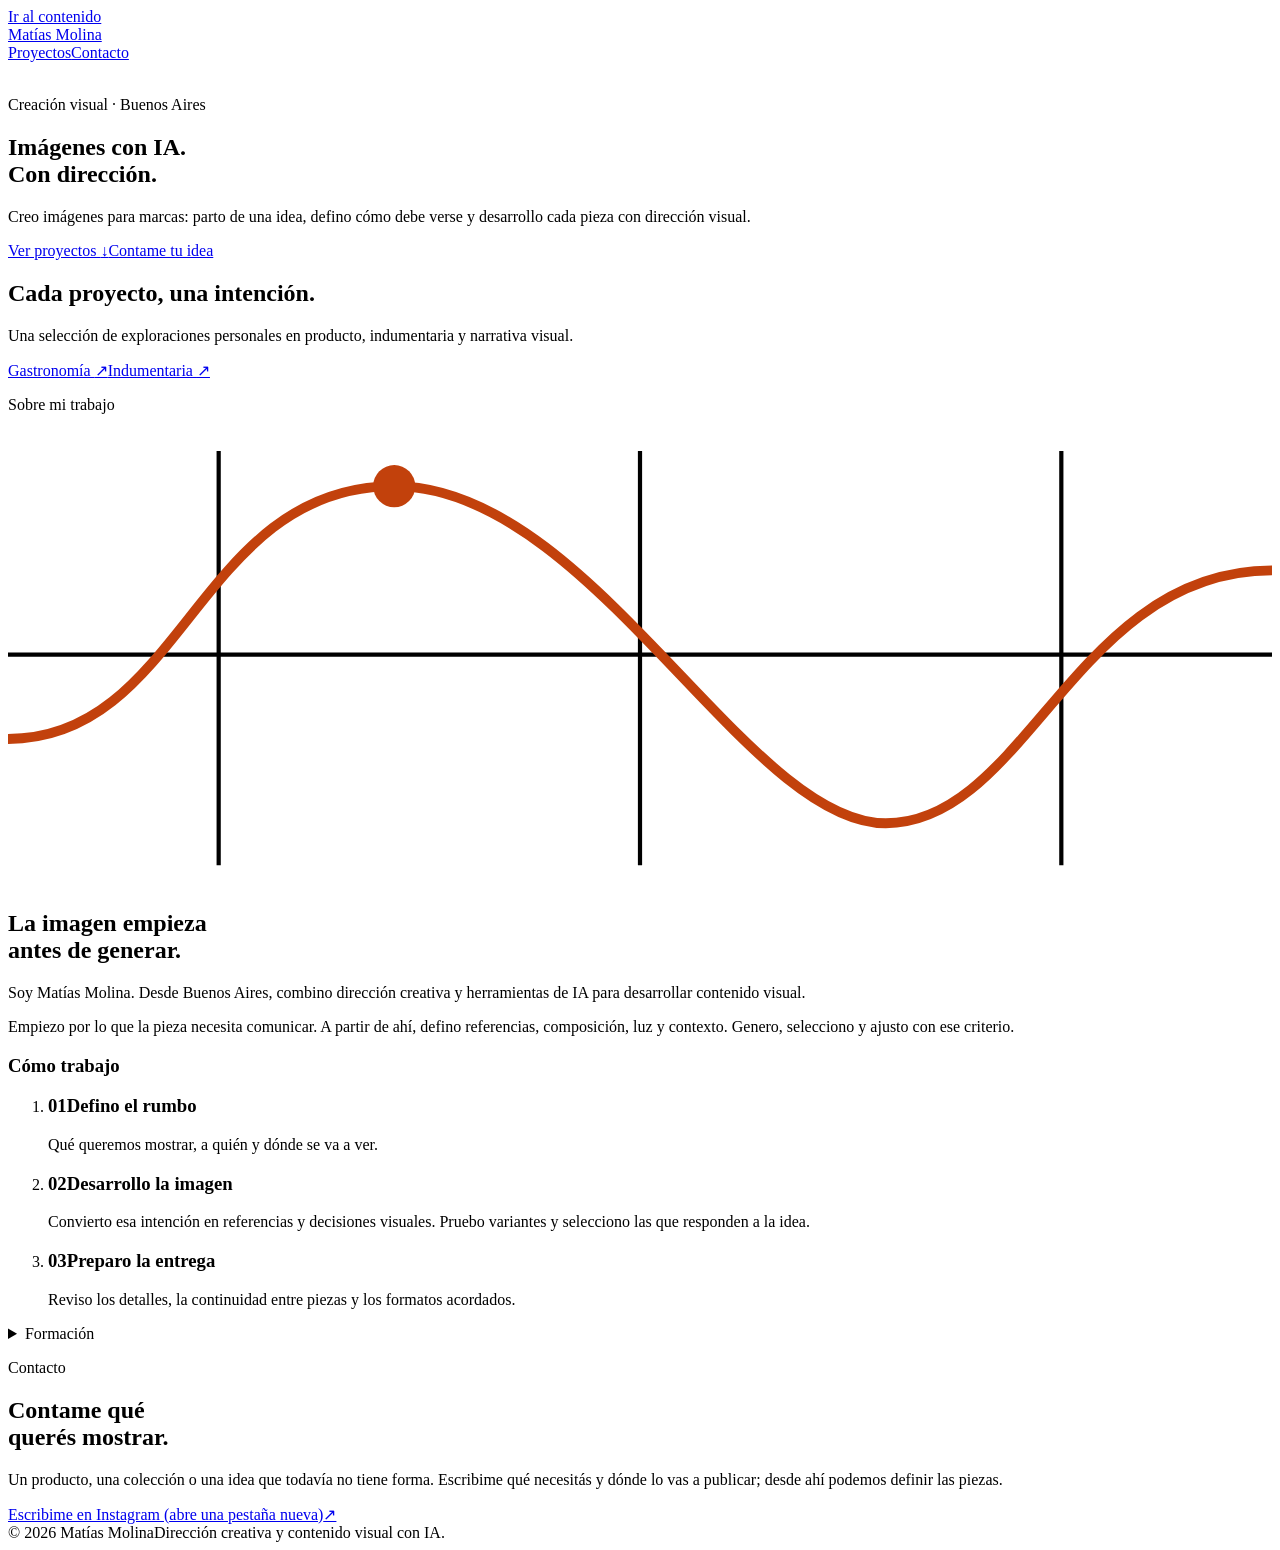
==== commit 21974638: "Rebrand: off-white/Supreme, minimalist Full identity swap, not an extension of the warm-editorial pa" ====
--- a/templates/index.html
+++ b/templates/index.html
@@ -4,7 +4,7 @@
 <meta charset="utf-8">
 <meta name="viewport" content="width=device-width, initial-scale=1">
 <meta name="description" content="Creo imágenes con IA para marcas. Conocé mis proyectos, las decisiones detrás de cada pieza y cómo trabajo. Soy Matías Molina.">
-<meta name="theme-color" content="#fafaf8">
+<meta name="theme-color" content="#f3f1ea">
 <title>Imágenes con IA para marcas | Matías Molina</title>
 <!-- SEO:START --><!-- SEO:END -->
 <link rel="icon" href="assets/favicon.svg" type="image/svg+xml">
@@ -16,10 +16,11 @@
 <main id="contenido" tabindex="-1">
 <section class="hero" aria-labelledby="hero-title"><div class="hero-media" aria-hidden="true"><img src="assets/hero-direccion-creativa-v01.webp" alt="" fetchpriority="high" loading="eager" decoding="async"></div><div class="wrap hero-content"><p class="eyebrow">Creación visual · Buenos Aires</p><h1 id="hero-title">Imágenes con IA.<br><span>Con dirección.</span></h1><p class="hero-copy">Creo imágenes para marcas: parto de una idea, defino cómo debe verse y desarrollo cada pieza con dirección visual.</p><div class="hero-actions"><a class="button" href="#trabajos">Ver proyectos <span aria-hidden="true">↓</span></a><a class="text-link" href="#contacto">Contame tu idea</a></div></div></section>
 <section class="section work-section" id="trabajos" aria-labelledby="work-title"><div class="wrap"><div class="section-heading"><h2 id="work-title">Cada proyecto, una intención.</h2><p class="count" id="catalog-count" hidden></p></div><p class="project-intro">Una selección de exploraciones personales en producto, indumentaria y narrativa visual.</p><nav class="project-index" aria-label="Ir a un proyecto"><a href="#001-el-frio-tiene-textura">Gastronomía <span aria-hidden="true">↗</span></a><a href="#002-una-prenda-tres-vidas">Indumentaria <span aria-hidden="true">↗</span></a></nav><div class="filters" id="filters" role="group" aria-label="Filtrar por formato" hidden><button type="button" data-filter="all" aria-pressed="true">Todo</button><button type="button" data-filter="image" aria-pressed="false">Imágenes</button><button type="button" data-filter="video" aria-pressed="false">Videos</button></div><!-- CATALOG:START --><!-- CATALOG:END --></div></section>
-<section class="section about" aria-labelledby="about-title"><div class="wrap about-layout"><div><p class="section-kicker">Sobre mi trabajo</p><div class="signature" aria-hidden="true"><svg viewBox="0 0 180 65" fill="none"><path d="M0 32H180M30 3V62M90 3V62M150 3V62" stroke="currentColor" stroke-width=".6"/><path d="M0 44C25 44 27 8 55 8S105 56 125 56 152 20 180 20" stroke="#ab382f" stroke-width="1.4"/><circle cx="55" cy="8" r="3" fill="#ab382f"/></svg></div></div><div><h2 id="about-title">La imagen empieza<br>antes de generar.</h2><p class="about-copy">Soy Matías Molina. Desde Buenos Aires, combino dirección creativa y herramientas de IA para desarrollar contenido visual.</p><p class="about-copy">Empiezo por lo que la pieza necesita comunicar. A partir de ahí, defino referencias, composición, luz y contexto. Genero, selecciono y ajusto con ese criterio.</p><h3>Cómo trabajo</h3><ol class="method" role="list"><li><h3><span aria-hidden="true">01</span>Defino el rumbo</h3><p>Qué queremos mostrar, a quién y dónde se va a ver.</p></li><li><h3><span aria-hidden="true">02</span>Desarrollo la imagen</h3><p>Convierto esa intención en referencias y decisiones visuales. Pruebo variantes y selecciono las que responden a la idea.</p></li><li><h3><span aria-hidden="true">03</span>Preparo la entrega</h3><p>Reviso los detalles, la continuidad entre piezas y los formatos acordados.</p></li></ol><details class="training"><summary>Formación</summary><div class="training-body"><div><h3>Modo Máquina · En curso</h3><p>Actualmente curso Modo Máquina, con foco en creación de contenido con inteligencia artificial.</p><a class="inline-link" href="https://modomaquina.com/" target="_blank" rel="noopener noreferrer">Ver la formación <span class="sr-only">(abre una pestaña nueva)</span><span aria-hidden="true">↗</span></a></div></div></details></div></div></section>
+<section class="section about" aria-labelledby="about-title"><div class="wrap about-layout"><div><p class="section-kicker">Sobre mi trabajo</p><div class="signature" aria-hidden="true"><svg viewBox="0 0 180 65" fill="none"><path d="M0 32H180M30 3V62M90 3V62M150 3V62" stroke="currentColor" stroke-width=".6"/><path d="M0 44C25 44 27 8 55 8S105 56 125 56 152 20 180 20" stroke="#c2410c" stroke-width="1.4"/><circle cx="55" cy="8" r="3" fill="#c2410c"/></svg></div></div><div><h2 id="about-title">La imagen empieza<br>antes de generar.</h2><p class="about-copy">Soy Matías Molina. Desde Buenos Aires, combino dirección creativa y herramientas de IA para desarrollar contenido visual.</p><p class="about-copy">Empiezo por lo que la pieza necesita comunicar. A partir de ahí, defino referencias, composición, luz y contexto. Genero, selecciono y ajusto con ese criterio.</p><h3>Cómo trabajo</h3><ol class="method" role="list"><li><h3><span aria-hidden="true">01</span>Defino el rumbo</h3><p>Qué queremos mostrar, a quién y dónde se va a ver.</p></li><li><h3><span aria-hidden="true">02</span>Desarrollo la imagen</h3><p>Convierto esa intención en referencias y decisiones visuales. Pruebo variantes y selecciono las que responden a la idea.</p></li><li><h3><span aria-hidden="true">03</span>Preparo la entrega</h3><p>Reviso los detalles, la continuidad entre piezas y los formatos acordados.</p></li></ol><details class="training"><summary>Formación</summary><div class="training-body"><div><h3>Modo Máquina · En curso</h3><p>Actualmente curso Modo Máquina, con foco en creación de contenido con inteligencia artificial.</p><a class="inline-link" href="https://modomaquina.com/" target="_blank" rel="noopener noreferrer">Ver la formación <span class="sr-only">(abre una pestaña nueva)</span><span aria-hidden="true">↗</span></a></div></div></details></div></div></section>
 <section class="contact-section" id="contacto" aria-labelledby="contact-title"><div class="wrap"><p class="eyebrow">Contacto</p><h2 id="contact-title">Contame qué<br>querés mostrar.</h2><p class="contact-copy">Un producto, una colección o una idea que todavía no tiene forma. Escribime qué necesitás y dónde lo vas a publicar; desde ahí podemos definir las piezas.</p><a class="button" href="https://www.instagram.com/matias_sistemascreativos/" target="_blank" rel="noopener noreferrer">Escribime en Instagram <span class="sr-only">(abre una pestaña nueva)</span><span aria-hidden="true">↗</span></a></div></section>
 </main>
 <footer class="footer"><div class="wrap footer-inner"><span>© 2026 Matías Molina</span><span>Dirección creativa y contenido visual con IA.</span><button class="motion-control" id="motion-toggle" type="button" aria-pressed="false" hidden>Reducir movimiento</button></div></footer>
+<a class="back-to-top" id="back-to-top" href="#inicio" hidden aria-label="Volver al inicio"><span aria-hidden="true">↑</span></a>
 <dialog class="viewer" id="viewer" aria-labelledby="viewer-title" aria-describedby="viewer-caption"><div class="viewer-layout"><header class="viewer-header"><h2 id="viewer-title"></h2><button class="viewer-close" type="button" id="viewer-close" autofocus>Cerrar <span aria-hidden="true">×</span></button></header><div class="viewer-body"><div class="viewer-stage" id="viewer-stage"></div><p class="viewer-caption" id="viewer-caption"></p></div><nav class="viewer-nav" aria-label="Recorrer imágenes del proyecto"><button type="button" id="viewer-prev">Anterior</button><p id="viewer-position" role="status" aria-live="polite"></p><button type="button" id="viewer-next">Siguiente</button></nav></div></dialog>
 <!-- DATA:START --><!-- DATA:END -->
 <script defer src="assets/vendor/gsap.min.js"></script>
